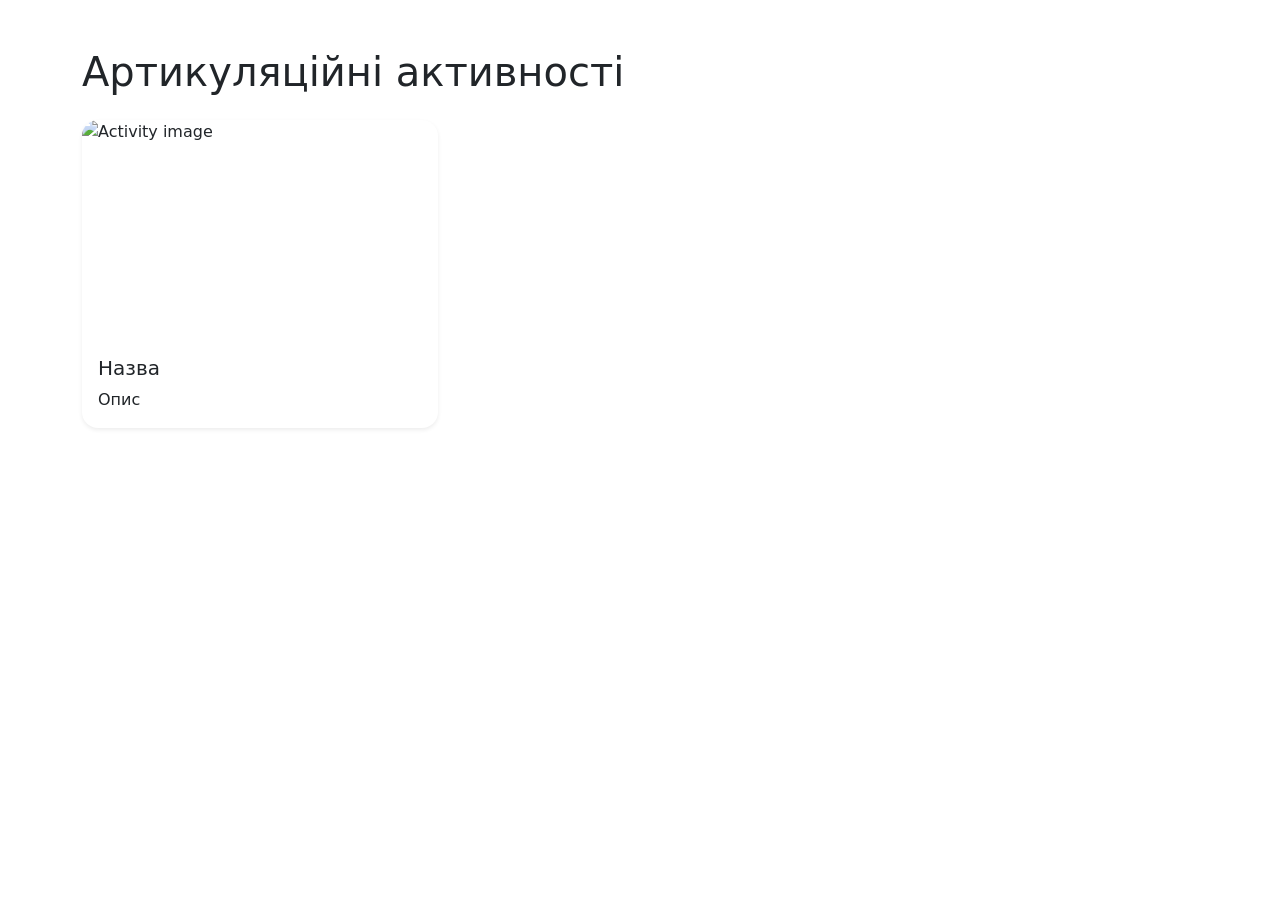
==== includoland/src/main/resources/templates/articulation.html @ dc1f5365 "Add ContentController and articulation view; update index to dynamically display activity types" ====
<!DOCTYPE html>
<html xmlns:th="http://www.thymeleaf.org">
<head>
  <meta charset="UTF-8">
  <meta name="viewport" content="width=device-width, initial-scale=1">
  <title>Артикуляція</title>
  <link href="https://cdn.jsdelivr.net/npm/bootstrap@5.3.2/dist/css/bootstrap.min.css" rel="stylesheet">
  <link rel="stylesheet" th:href="@{/css/styles.css}">
</head>
<body>
  <div th:replace="include/navbar :: navbar"></div>

  <main class="container py-5">
    <h1 class="mb-4">Артикуляційні активності</h1>
    <div class="row g-4">
      <div class="col-md-6 col-lg-4" th:each="content : ${contents}">
        <div class="card h-100 shadow-sm border-0 rounded-4">
          <img th:src="${content.pictureLink}" class="card-img-top rounded-top-4" alt="Activity image" style="height: 220px; object-fit: cover;">
          <div class="card-body">
            <h5 class="card-title" th:text="${content.title}">Назва</h5>
            <p class="card-text" th:text="${content.textData}">Опис</p>
          </div>
        </div>
      </div>
    </div>
  </main>

  <div th:replace="include/footer :: footer"></div>
</body>
</html>
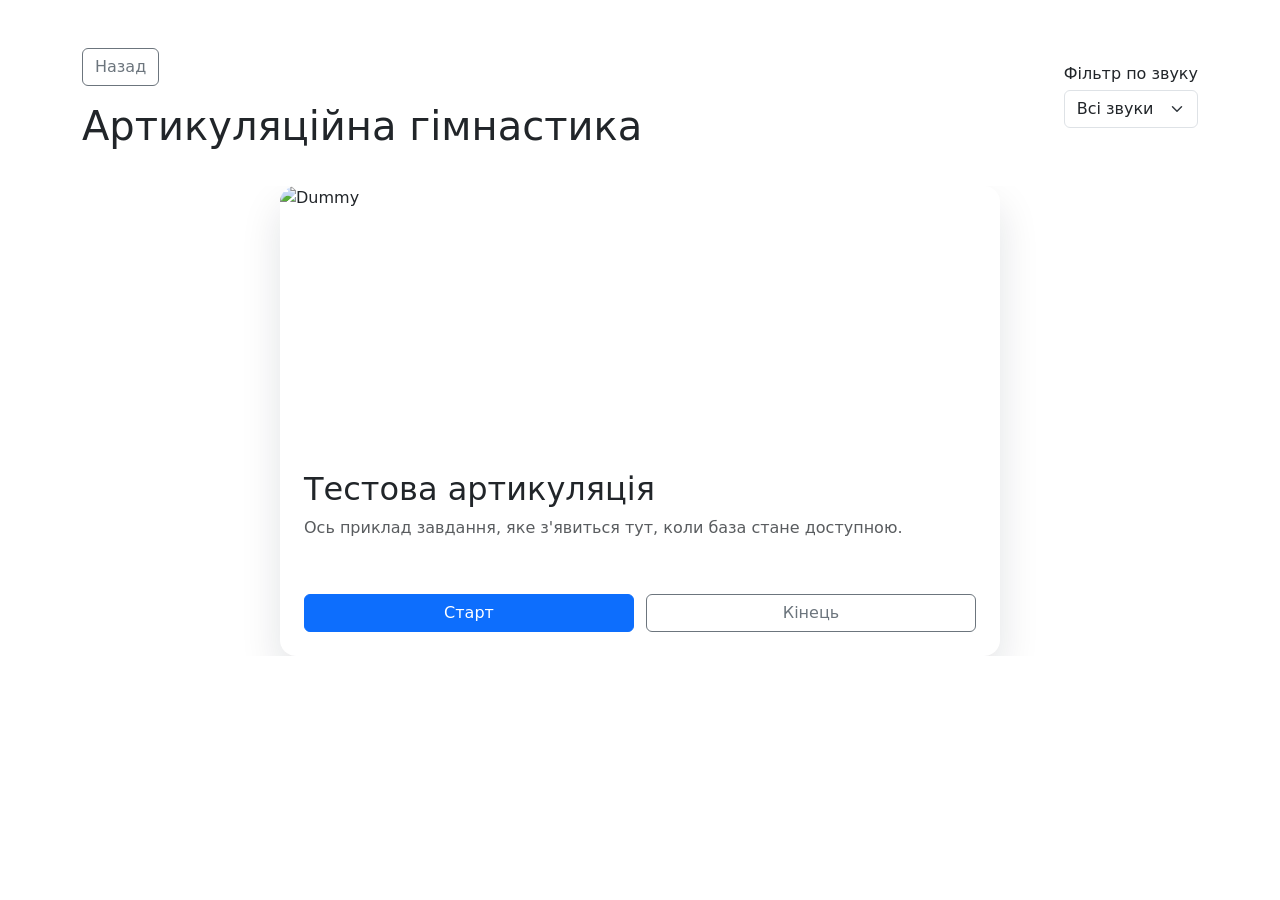
==== commit 06c5d0f0: "Enhance articulation page with carousel and flip card UI; add sound filter and activity buttons" ====
--- a/includoland/src/main/resources/templates/articulation.html
+++ b/includoland/src/main/resources/templates/articulation.html
@@ -6,25 +6,243 @@
   <title>Артикуляція</title>
   <link href="https://cdn.jsdelivr.net/npm/bootstrap@5.3.2/dist/css/bootstrap.min.css" rel="stylesheet">
   <link rel="stylesheet" th:href="@{/css/styles.css}">
+  <style>
+    .activity-page {
+      min-height: 80vh;
+    }
+
+    .activity-header {
+      display: flex;
+      flex-wrap: wrap;
+      align-items: center;
+      justify-content: space-between;
+      gap: 1rem;
+      margin-bottom: 1.75rem;
+    }
+
+    .flip-card {
+      width: 100%;
+      perspective: 1500px;
+    }
+
+    .flip-card-inner {
+      position: relative;
+      width: 100%;
+      min-height: 470px;
+      transition: transform 0.7s ease;
+      transform-style: preserve-3d;
+      cursor: pointer;
+    }
+
+    .flip-card.flipped .flip-card-inner {
+      transform: rotateY(180deg);
+    }
+
+    .flip-card-face {
+      position: absolute;
+      inset: 0;
+      backface-visibility: hidden;
+      border-radius: 1rem;
+      overflow: hidden;
+      box-shadow: 0 20px 40px rgba(15, 23, 42, 0.12);
+      background: #ffffff;
+    }
+
+    .flip-card-front,
+    .flip-card-back {
+      display: flex;
+      flex-direction: column;
+    }
+
+    .flip-card-back {
+      transform: rotateY(180deg);
+      padding: 1.75rem;
+      justify-content: space-between;
+    }
+
+    .flip-card-front img {
+      width: 100%;
+      height: 260px;
+      object-fit: cover;
+    }
+
+    .card-overlay {
+      padding: 1.5rem;
+      flex: 1;
+      display: flex;
+      flex-direction: column;
+      justify-content: space-between;
+    }
+
+    .activity-buttons {
+      display: flex;
+      gap: 0.75rem;
+      flex-wrap: wrap;
+    }
+
+    .activity-buttons button {
+      flex: 1 1 48%;
+    }
+
+    .btn-start.active {
+      background-color: #198754;
+      border-color: #198754;
+    }
+
+    .rating-block {
+      display: none;
+      margin-top: 1rem;
+      padding: 1rem;
+      border-radius: 1rem;
+      background: #f8f9fa;
+    }
+
+    .rating-block.visible {
+      display: block;
+    }
+
+    .rating-stars {
+      display: flex;
+      gap: 0.5rem;
+      font-size: 1.7rem;
+      color: #ffb703;
+    }
+
+    .rating-stars span {
+      cursor: pointer;
+    }
+  </style>
 </head>
 <body>
   <div th:replace="include/navbar :: navbar"></div>
 
-  <main class="container py-5">
-    <h1 class="mb-4">Артикуляційні активності</h1>
-    <div class="row g-4">
-      <div class="col-md-6 col-lg-4" th:each="content : ${contents}">
-        <div class="card h-100 shadow-sm border-0 rounded-4">
-          <img th:src="${content.pictureLink}" class="card-img-top rounded-top-4" alt="Activity image" style="height: 220px; object-fit: cover;">
-          <div class="card-body">
-            <h5 class="card-title" th:text="${content.title}">Назва</h5>
-            <p class="card-text" th:text="${content.textData}">Опис</p>
+  <main class="container activity-page py-5">
+    <div class="activity-header">
+      <div>
+        <a th:href="@{/}" class="btn btn-outline-secondary mb-3">Назад</a>
+        <h1 class="mb-2">Артикуляційна гімнастика</h1>
+      </div>
+      <div class="mb-3">
+        <label for="soundFilter" class="form-label mb-1">Фільтр по звуку</label>
+        <select id="soundFilter" class="form-select">
+          <option>Всі звуки</option>
+          <option>С</option>
+          <option>Ш</option>
+          <option>Р</option>
+        </select>
+      </div>
+    </div>
+
+    <div id="articulationCarousel" class="carousel slide" data-bs-ride="carousel">
+      <div class="carousel-inner">
+        <div class="carousel-item active" th:if="${contents == null or #lists.isEmpty(contents)}">
+          <div class="flip-card mx-auto" style="max-width: 720px;">
+            <div class="flip-card-inner">
+              <div class="flip-card-face flip-card-front">
+                <img src="https://images.unsplash.com/photo-1516321497487-e288fb19713f?auto=format&fit=crop&w=900&q=80" alt="Dummy">
+                <div class="card-overlay">
+                  <div>
+                    <h2>Тестова артикуляція</h2>
+                    <p class="text-muted">Ось приклад завдання, яке з'явиться тут, коли база стане доступною.</p>
+                  </div>
+                  <div class="activity-buttons">
+                    <button type="button" class="btn btn-primary btn-start">Старт</button>
+                    <button type="button" class="btn btn-outline-secondary btn-end">Кінець</button>
+                  </div>
+                  <div class="rating-block">
+                    <p class="mb-2">Оціни виконання</p>
+                    <div class="rating-stars">
+                      <span>★</span><span>★</span><span>★</span><span>★</span><span>★</span>
+                    </div>
+                  </div>
+                </div>
+              </div>
+              <div class="flip-card-face flip-card-back">
+                <div>
+                  <h2>Тестова артикуляційна вправа</h2>
+                  <p class="text-muted">Детальний опис завдання: повтори звучання голосних, сфокусуйся на артикуляції та виконай вправу уважно.</p>
+                </div>
+              </div>
+            </div>
+          </div>
+        </div>
+        <div class="carousel-item" th:each="content, iterStat : ${contents}" th:classappend="${iterStat.index == 0} ? ' active'">
+          <div class="flip-card mx-auto" style="max-width: 720px;">
+            <div class="flip-card-inner">
+              <div class="flip-card-face flip-card-front">
+                <img th:src="${content.pictureLink}" alt="Activity image">
+                <div class="card-overlay">
+                  <div>
+                    <h2 th:text="${content.title}">Назва активності</h2>
+                    <p class="text-muted" th:text="${content.textData}">Короткий опис активності</p>
+                  </div>
+                  <div class="activity-buttons">
+                    <button type="button" class="btn btn-primary btn-start">Старт</button>
+                    <button type="button" class="btn btn-outline-secondary btn-end">Кінець</button>
+                  </div>
+                  <div class="rating-block">
+                    <p class="mb-2">Оціни виконання</p>
+                    <div class="rating-stars">
+                      <span>★</span><span>★</span><span>★</span><span>★</span><span>★</span>
+                    </div>
+                  </div>
+                </div>
+              </div>
+              <div class="flip-card-face flip-card-back">
+                <div>
+                  <h2 th:text="${content.title}">Назва деталізації</h2>
+                  <p class="text-muted" th:text="${content.textData}">Детальний опис завдання</p>
+                </div>
+              </div>
+            </div>
           </div>
         </div>
       </div>
+
+      <button class="carousel-control-prev" type="button" data-bs-target="#articulationCarousel" data-bs-slide="prev">
+        <span class="carousel-control-prev-icon" aria-hidden="true"></span>
+        <span class="visually-hidden">Назад</span>
+      </button>
+      <button class="carousel-control-next" type="button" data-bs-target="#articulationCarousel" data-bs-slide="next">
+        <span class="carousel-control-next-icon" aria-hidden="true"></span>
+        <span class="visually-hidden">Вперед</span>
+      </button>
     </div>
   </main>
 
   <div th:replace="include/footer :: footer"></div>
+
+  <script src="https://cdn.jsdelivr.net/npm/bootstrap@5.3.2/dist/js/bootstrap.bundle.min.js"></script>
+  <script>
+    document.addEventListener('DOMContentLoaded', function () {
+      document.querySelectorAll('.flip-card').forEach(function (card) {
+        const inner = card.querySelector('.flip-card-inner');
+        const btnStart = card.querySelector('.btn-start');
+        const btnEnd = card.querySelector('.btn-end');
+        const ratingBlock = card.querySelector('.rating-block');
+
+        card.addEventListener('click', function () {
+          card.classList.toggle('flipped');
+        });
+
+        if (btnStart) {
+          btnStart.addEventListener('click', function (event) {
+            event.stopPropagation();
+            btnStart.classList.toggle('active');
+            btnStart.textContent = btnStart.classList.contains('active') ? 'Продовжити' : 'Старт';
+          });
+        }
+
+        if (btnEnd) {
+          btnEnd.addEventListener('click', function (event) {
+            event.stopPropagation();
+            if (ratingBlock) {
+              ratingBlock.classList.add('visible');
+            }
+          });
+        }
+      });
+    });
+  </script>
 </body>
 </html>
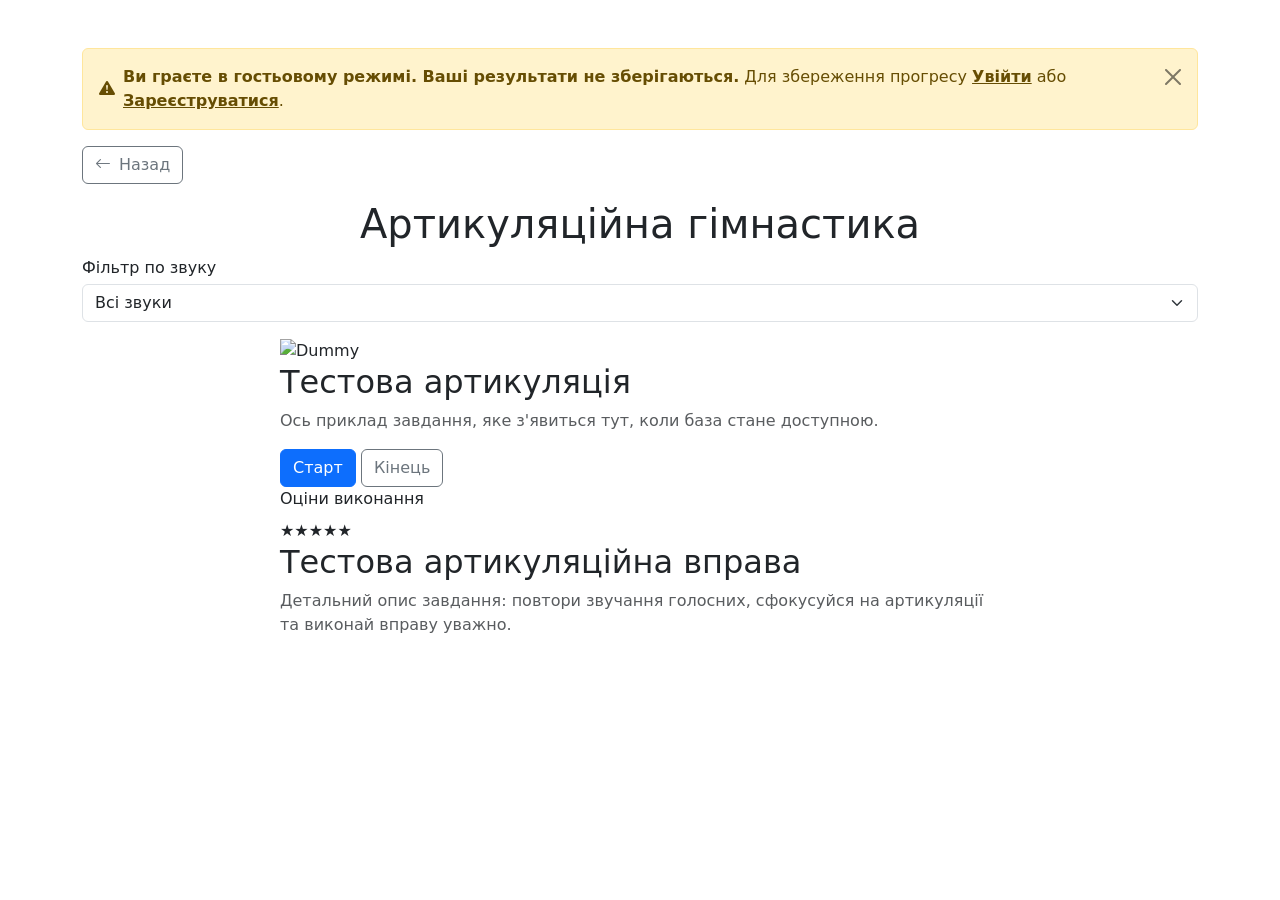
==== commit 76d43dc6: "Add ResultController and ResultDTO; implement result saving logic and guest mode handling Enhance ar" ====
--- a/includoland/src/main/resources/templates/articulation.html
+++ b/includoland/src/main/resources/templates/articulation.html
@@ -1,131 +1,43 @@
 <!DOCTYPE html>
-<html xmlns:th="http://www.thymeleaf.org">
+<html xmlns:th="http://www.thymeleaf.org" xmlns:sec="http://www.thymeleaf.org/extras/spring-security">
 <head>
   <meta charset="UTF-8">
   <meta name="viewport" content="width=device-width, initial-scale=1">
   <title>Артикуляція</title>
   <link href="https://cdn.jsdelivr.net/npm/bootstrap@5.3.2/dist/css/bootstrap.min.css" rel="stylesheet">
+  <link href="https://cdn.jsdelivr.net/npm/bootstrap-icons@1.11.3/font/bootstrap-icons.css" rel="stylesheet">
   <link rel="stylesheet" th:href="@{/css/styles.css}">
-  <style>
-    .activity-page {
-      min-height: 80vh;
-    }
-
-    .activity-header {
-      display: flex;
-      flex-wrap: wrap;
-      align-items: center;
-      justify-content: space-between;
-      gap: 1rem;
-      margin-bottom: 1.75rem;
-    }
-
-    .flip-card {
-      width: 100%;
-      perspective: 1500px;
-    }
-
-    .flip-card-inner {
-      position: relative;
-      width: 100%;
-      min-height: 470px;
-      transition: transform 0.7s ease;
-      transform-style: preserve-3d;
-      cursor: pointer;
-    }
-
-    .flip-card.flipped .flip-card-inner {
-      transform: rotateY(180deg);
-    }
-
-    .flip-card-face {
-      position: absolute;
-      inset: 0;
-      backface-visibility: hidden;
-      border-radius: 1rem;
-      overflow: hidden;
-      box-shadow: 0 20px 40px rgba(15, 23, 42, 0.12);
-      background: #ffffff;
-    }
-
-    .flip-card-front,
-    .flip-card-back {
-      display: flex;
-      flex-direction: column;
-    }
-
-    .flip-card-back {
-      transform: rotateY(180deg);
-      padding: 1.75rem;
-      justify-content: space-between;
-    }
-
-    .flip-card-front img {
-      width: 100%;
-      height: 260px;
-      object-fit: cover;
-    }
-
-    .card-overlay {
-      padding: 1.5rem;
-      flex: 1;
-      display: flex;
-      flex-direction: column;
-      justify-content: space-between;
-    }
-
-    .activity-buttons {
-      display: flex;
-      gap: 0.75rem;
-      flex-wrap: wrap;
-    }
-
-    .activity-buttons button {
-      flex: 1 1 48%;
-    }
-
-    .btn-start.active {
-      background-color: #198754;
-      border-color: #198754;
-    }
-
-    .rating-block {
-      display: none;
-      margin-top: 1rem;
-      padding: 1rem;
-      border-radius: 1rem;
-      background: #f8f9fa;
-    }
-
-    .rating-block.visible {
-      display: block;
-    }
-
-    .rating-stars {
-      display: flex;
-      gap: 0.5rem;
-      font-size: 1.7rem;
-      color: #ffb703;
-    }
-
-    .rating-stars span {
-      cursor: pointer;
-    }
-  </style>
+  <link rel="stylesheet" th:href="@{/css/articulation.css}">
 </head>
 <body>
   <div th:replace="include/navbar :: navbar"></div>
 
   <main class="container activity-page py-5">
+    <div sec:authorize="isAnonymous()" class="alert alert-warning alert-dismissible fade show" role="alert">
+      <div class="d-flex align-items-center gap-2">
+        <i class="bi bi-exclamation-triangle-fill"></i>
+        <div>
+          <strong th:text="#{guest.mode.warning}">Ви граєте в гостьовому режимі. Ваші результати не зберігаються.</strong>
+          <span th:text="#{guest.mode.save}">Для збереження прогресу</span>
+          <a th:href="@{/login}" class="alert-link" th:text="#{guest.mode.login}">Увійти</a>
+          <span>або</span>
+          <a th:href="@{/register}" class="alert-link" th:text="#{guest.mode.register}">Зареєструватися</a>.
+        </div>
+      </div>
+      <button type="button" class="btn-close" data-bs-dismiss="alert" aria-label="Close"></button>
+    </div>
+    
     <div class="activity-header">
       <div>
-        <a th:href="@{/}" class="btn btn-outline-secondary mb-3">Назад</a>
-        <h1 class="mb-2">Артикуляційна гімнастика</h1>
+        <a th:href="@{/}" class="btn btn-outline-secondary mb-3">
+          <i class="bi bi-arrow-left me-2"></i><span th:text="#{common.back}">Назад</span>
+        </a>
+        <h1 class="mb-2 text-center" th:text="#{articulation.title}">Артикуляційна гімнастика</h1>
       </div>
       <div class="mb-3">
-        <label for="soundFilter" class="form-label mb-1">Фільтр по звуку</label>
+        <label for="soundFilter" class="form-label mb-1" th:text="#{articulation.soundFilter}">Фільтр по звуку</label>
         <select id="soundFilter" class="form-select">
-          <option>Всі звуки</option>
+          <option th:text="#{articulation.allSounds}">Всі звуки</option>
           <option>С</option>
           <option>Ш</option>
           <option>Р</option>
@@ -146,11 +58,11 @@
                     <p class="text-muted">Ось приклад завдання, яке з'явиться тут, коли база стане доступною.</p>
                   </div>
                   <div class="activity-buttons">
-                    <button type="button" class="btn btn-primary btn-start">Старт</button>
-                    <button type="button" class="btn btn-outline-secondary btn-end">Кінець</button>
+                    <button type="button" class="btn btn-primary btn-start" th:text="#{articulation.start:Старт}">Старт</button>
+                    <button type="button" class="btn btn-outline-secondary btn-end" th:text="#{articulation.end:Кінець}">Кінець</button>
                   </div>
                   <div class="rating-block">
-                    <p class="mb-2">Оціни виконання</p>
+                    <p class="mb-2" th:text="#{articulation.rating}">Оціни виконання</p>
                     <div class="rating-stars">
                       <span>★</span><span>★</span><span>★</span><span>★</span><span>★</span>
                     </div>
@@ -177,11 +89,11 @@
                     <p class="text-muted" th:text="${content.textData}">Короткий опис активності</p>
                   </div>
                   <div class="activity-buttons">
-                    <button type="button" class="btn btn-primary btn-start">Старт</button>
-                    <button type="button" class="btn btn-outline-secondary btn-end">Кінець</button>
+                    <button type="button" class="btn btn-primary btn-start" th:text="#{articulation.start:Старт}">Старт</button>
+                    <button type="button" class="btn btn-outline-secondary btn-end" th:text="#{articulation.end:Кінець}">Кінець</button>
                   </div>
                   <div class="rating-block">
-                    <p class="mb-2">Оціни виконання</p>
+                    <p class="mb-2" th:text="#{articulation.rating}">Оціни виконання</p>
                     <div class="rating-stars">
                       <span>★</span><span>★</span><span>★</span><span>★</span><span>★</span>
                     </div>
@@ -213,36 +125,6 @@
   <div th:replace="include/footer :: footer"></div>
 
   <script src="https://cdn.jsdelivr.net/npm/bootstrap@5.3.2/dist/js/bootstrap.bundle.min.js"></script>
-  <script>
-    document.addEventListener('DOMContentLoaded', function () {
-      document.querySelectorAll('.flip-card').forEach(function (card) {
-        const inner = card.querySelector('.flip-card-inner');
-        const btnStart = card.querySelector('.btn-start');
-        const btnEnd = card.querySelector('.btn-end');
-        const ratingBlock = card.querySelector('.rating-block');
-
-        card.addEventListener('click', function () {
-          card.classList.toggle('flipped');
-        });
-
-        if (btnStart) {
-          btnStart.addEventListener('click', function (event) {
-            event.stopPropagation();
-            btnStart.classList.toggle('active');
-            btnStart.textContent = btnStart.classList.contains('active') ? 'Продовжити' : 'Старт';
-          });
-        }
-
-        if (btnEnd) {
-          btnEnd.addEventListener('click', function (event) {
-            event.stopPropagation();
-            if (ratingBlock) {
-              ratingBlock.classList.add('visible');
-            }
-          });
-        }
-      });
-    });
-  </script>
+  <script th:src="@{/js/articulation.js}"></script>
 </body>
 </html>
